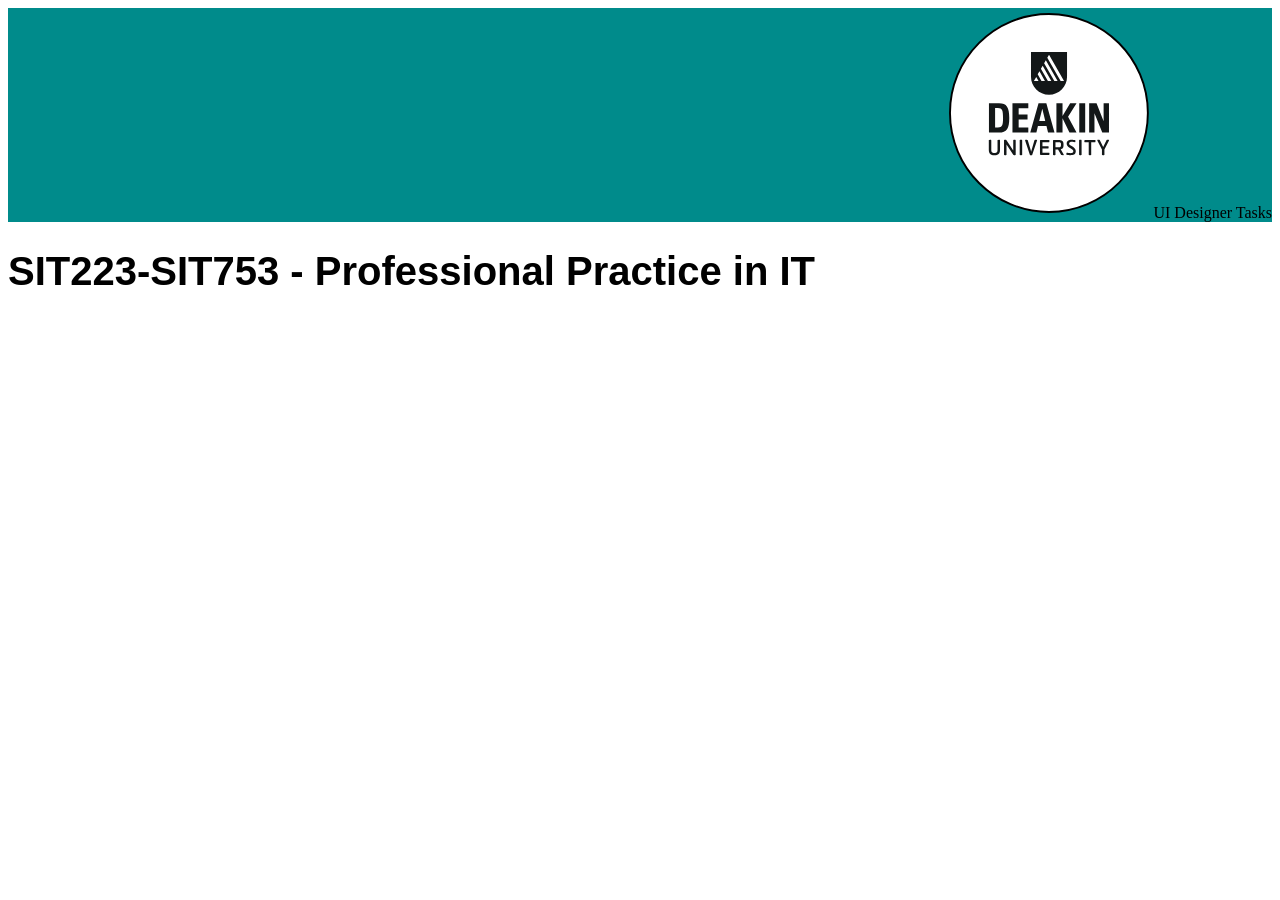
==== index.html @ c022b9d7 "Added logo.svg" ====
<!DOCTYPE html>
<html>
<head>
<title> Home </title>
<link rel="stylesheet" type="text/css" media="screen" href="main.css"/>
</head>
  <div >
<img src="logo.svg" alt="Deakin" width="200" height="210" >
UI Designer Tasks
</div>
<body>
<h1>SIT223-SIT753 - Professional Practice in IT</h1>
</body>
</html>
---- main.css ----
h1 {
  font-size: 40px;
  font-family: Arial;
}
h2 {
  font-size: 25px;
  font-family: Arial;
}
h3 {
  font-family: Arial;
}
p {
  font-size: 14px;
  font-family: Arial;
}
div {
  background-color: darkcyan;
  text-align: right;
}
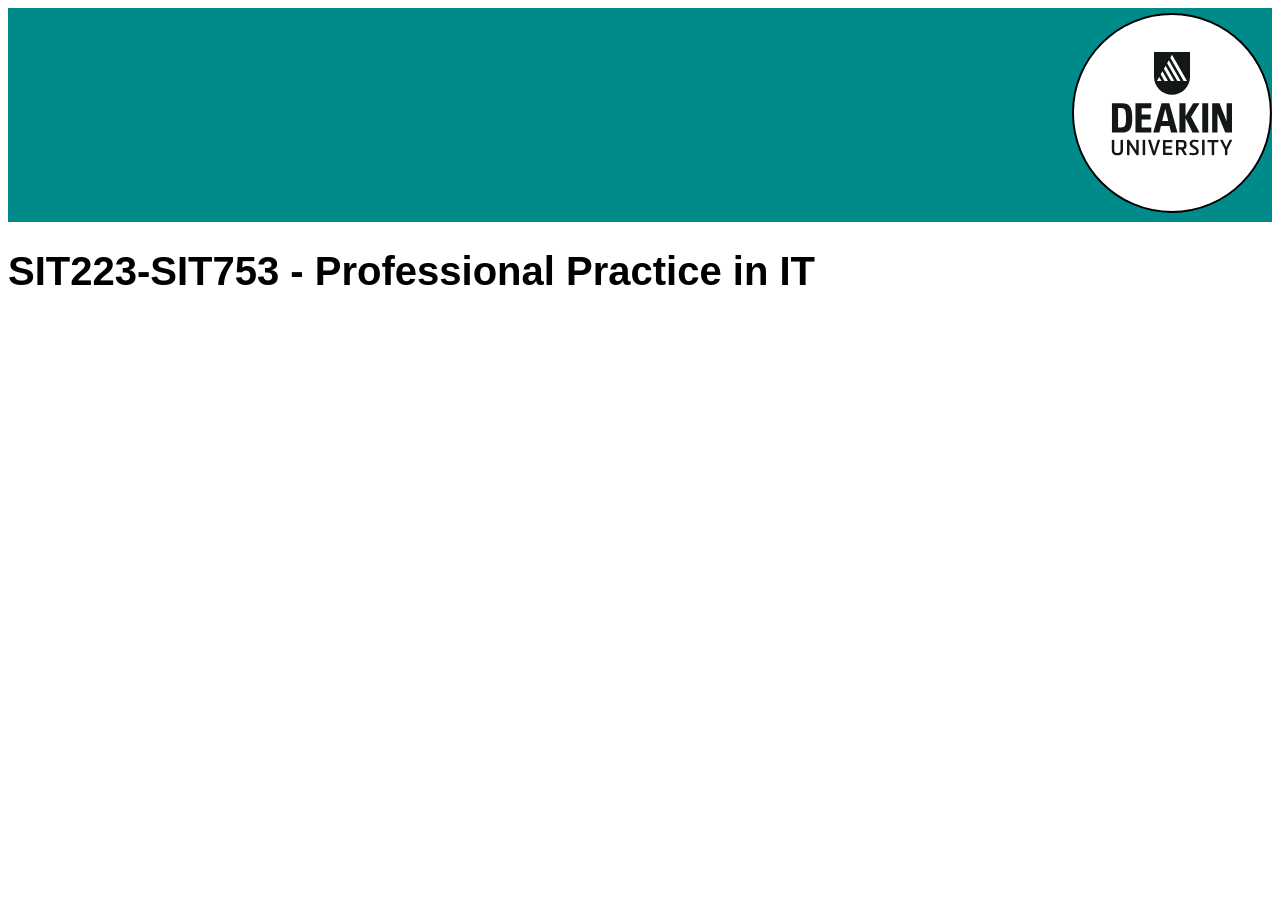
==== commit 3d4a3158: "Update index.html" ====
--- a/index.html
+++ b/index.html
@@ -4,9 +4,8 @@
 <title> Home </title>
 <link rel="stylesheet" type="text/css" media="screen" href="main.css"/>
 </head>
-  <div >
+<div >
 <img src="logo.svg" alt="Deakin" width="200" height="210" >
-UI Designer Tasks
 </div>
 <body>
 <h1>SIT223-SIT753 - Professional Practice in IT</h1>
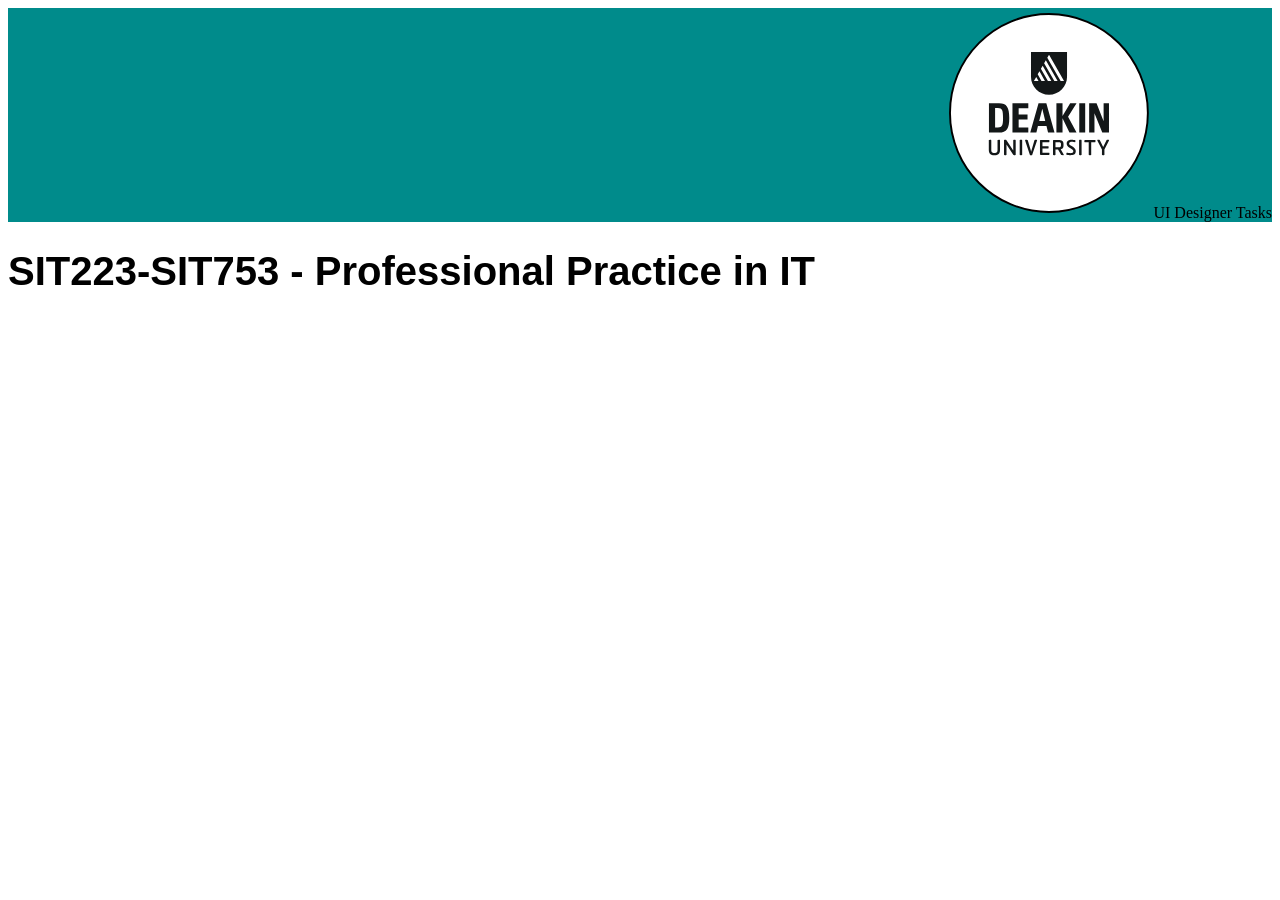
==== commit 062f61ec: "Update index.html" ====
--- a/index.html
+++ b/index.html
@@ -1,13 +1,20 @@
 <!DOCTYPE html>
 <html>
 <head>
-<title> Home </title>
-<link rel="stylesheet" type="text/css" media="screen" href="main.css"/>
+    <title>Home</title>
+    <link rel="stylesheet" type="text/css" href="main.css">
+    <style>
+        .header {
+            background-color: darkcyan;
+            text-align: right;
+        }
+    </style>
 </head>
-<div >
-<img src="logo.svg" alt="Deakin" width="200" height="210" >
-</div>
 <body>
-<h1>SIT223-SIT753 - Professional Practice in IT</h1>
+    <div class="header">
+        <img src="logo.svg" alt="Deakin" width="200" height="210">
+        UI Designer Tasks
+    </div>
+    <h1>SIT223-SIT753 - Professional Practice in IT</h1>
 </body>
 </html>
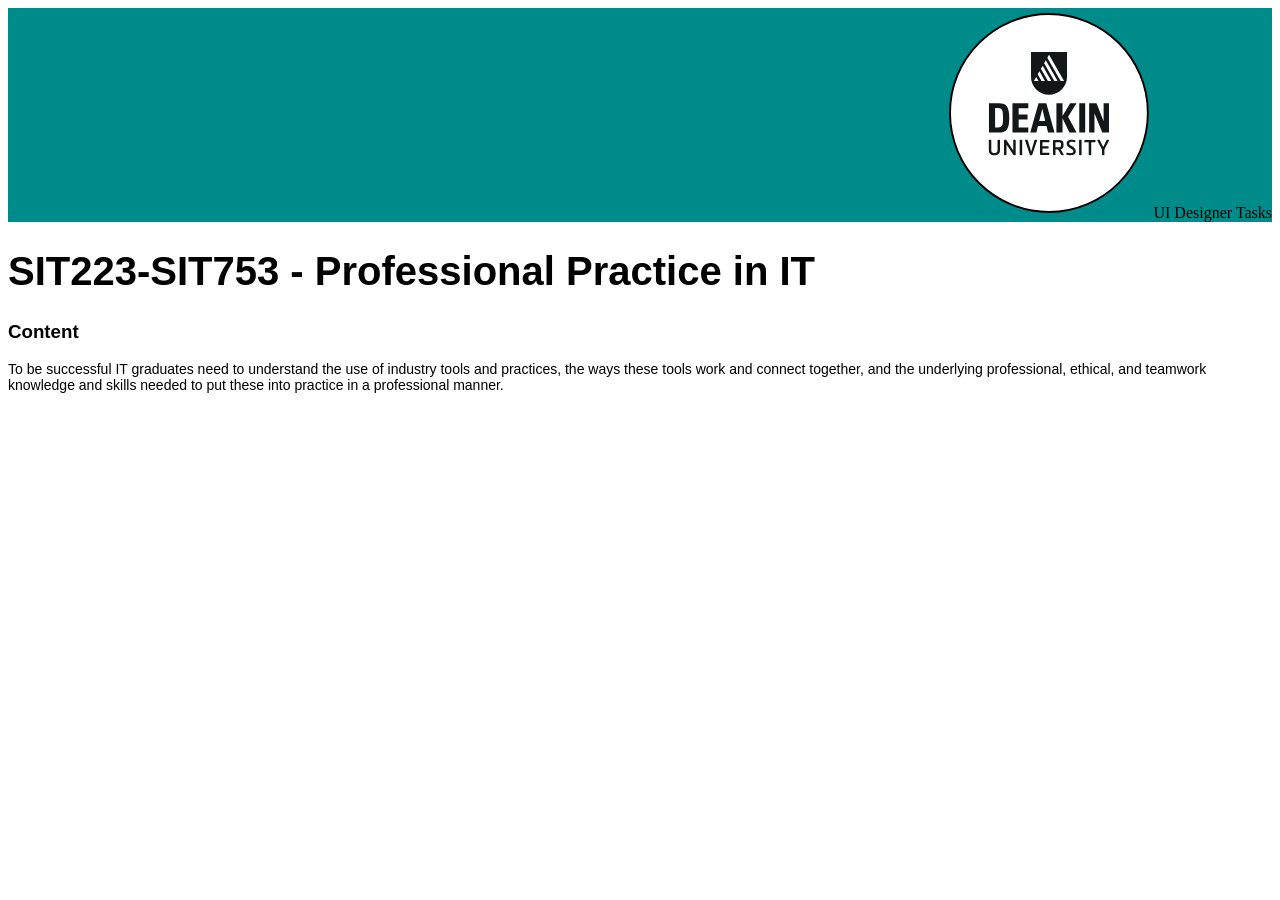
==== commit 4d8fbaae: "Update index.html" ====
--- a/index.html
+++ b/index.html
@@ -3,12 +3,6 @@
 <head>
     <title>Home</title>
     <link rel="stylesheet" type="text/css" href="main.css">
-    <style>
-        .header {
-            background-color: darkcyan;
-            text-align: right;
-        }
-    </style>
 </head>
 <body>
     <div class="header">
@@ -17,4 +11,10 @@
     </div>
     <h1>SIT223-SIT753 - Professional Practice in IT</h1>
 </body>
+    <h3> Content</h3>
+<p>
+To be successful IT graduates need to understand the use of industry tools and practices,
+the ways these tools work and connect together, and the underlying professional, ethical,
+and teamwork knowledge and skills needed to put these into practice in a professional manner.
+</p>
 </html>
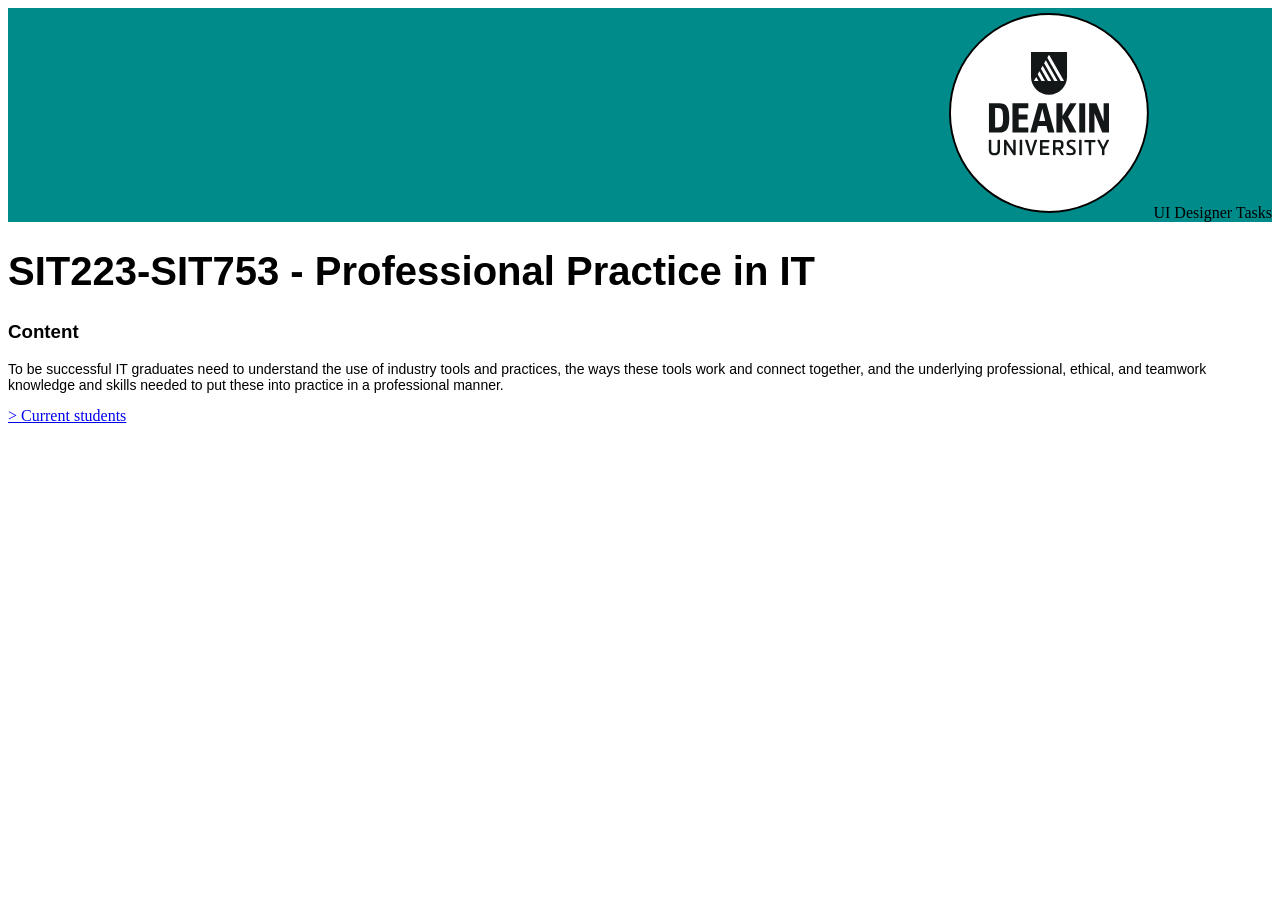
==== commit 4fd5acc2: "Update index.html" ====
--- a/index.html
+++ b/index.html
@@ -17,4 +17,6 @@
 the ways these tools work and connect together, and the underlying professional, ethical,
 and teamwork knowledge and skills needed to put these into practice in a professional manner.
 </p>
+    <a href="https://www.deakin.edu.au/students/enrolment-and-fees/fees"> > Current students</a>
+</body>
 </html>
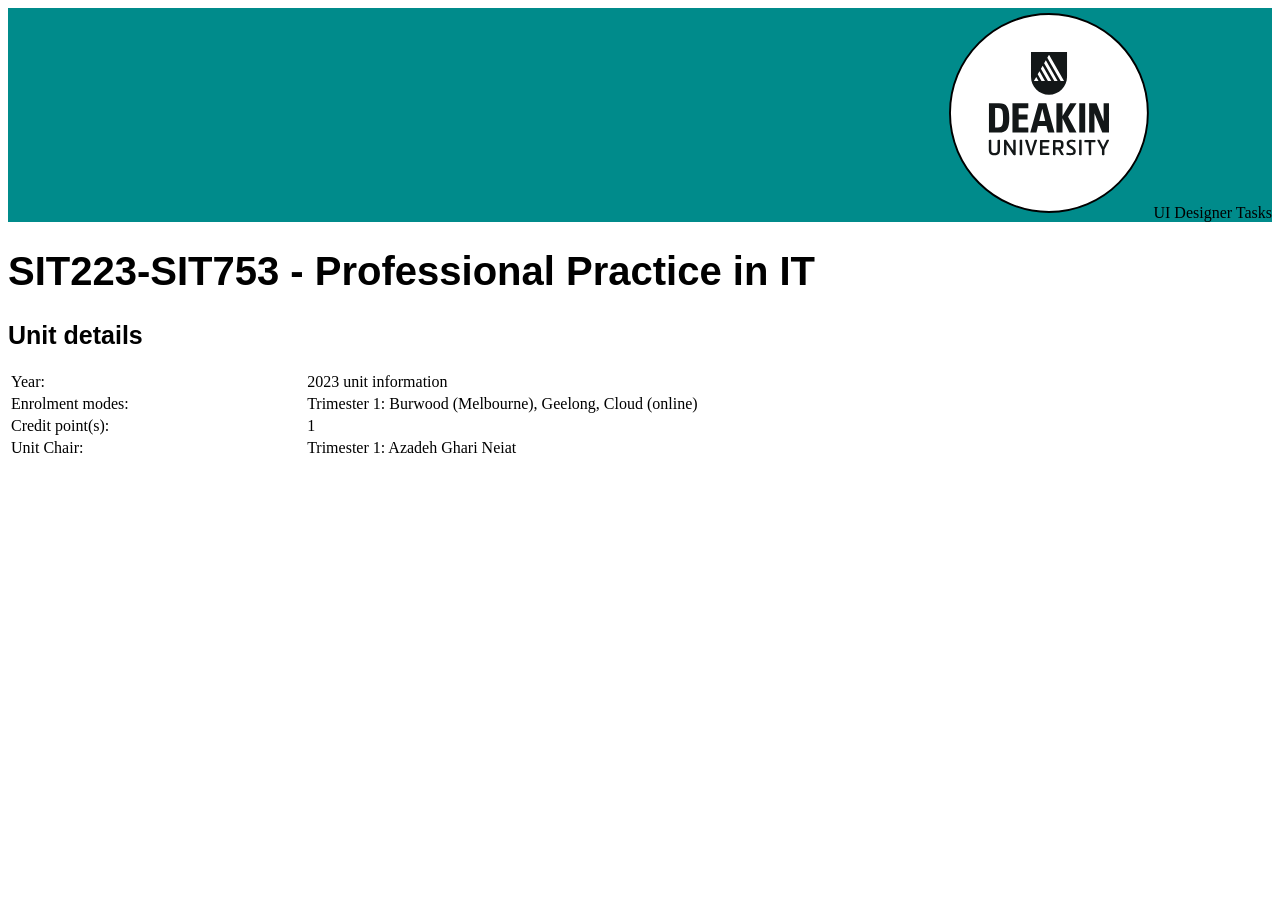
==== commit b08fdfaf: "Update index.html" ====
--- a/index.html
+++ b/index.html
@@ -1,22 +1,33 @@
 <!DOCTYPE html>
 <html>
 <head>
-    <title>Home</title>
-    <link rel="stylesheet" type="text/css" href="main.css">
+<title> Home </title>
+<link rel="stylesheet" type="text/css" media="screen" href="main.css"/>
 </head>
+  <div >
+<img src="logo.svg" alt="Deakin" width="200" height="210" >
+UI Designer Tasks
+</div>
 <body>
-    <div class="header">
-        <img src="logo.svg" alt="Deakin" width="200" height="210">
-        UI Designer Tasks
-    </div>
-    <h1>SIT223-SIT753 - Professional Practice in IT</h1>
-</body>
-    <h3> Content</h3>
-<p>
-To be successful IT graduates need to understand the use of industry tools and practices,
-the ways these tools work and connect together, and the underlying professional, ethical,
-and teamwork knowledge and skills needed to put these into practice in a professional manner.
-</p>
-    <a href="https://www.deakin.edu.au/students/enrolment-and-fees/fees"> > Current students</a>
+<h1>SIT223-SIT753 - Professional Practice in IT</h1>
+  <h2> Unit details</h2>
+<table style="width:100%">
+<tr>
+<td>Year: </td>
+<td>2023 unit information</td>
+</tr>
+<tr>
+<td>Enrolment modes:</td>
+<td>Trimester 1: Burwood (Melbourne), Geelong, Cloud (online)</td>
+</tr>
+<tr>
+<td>Credit point(s):</td>
+<td>1</td>
+</tr>
+<tr>
+<td> Unit Chair:</td>
+<td> Trimester 1: Azadeh Ghari Neiat</td>
+</tr>
+</table>
 </body>
 </html>
